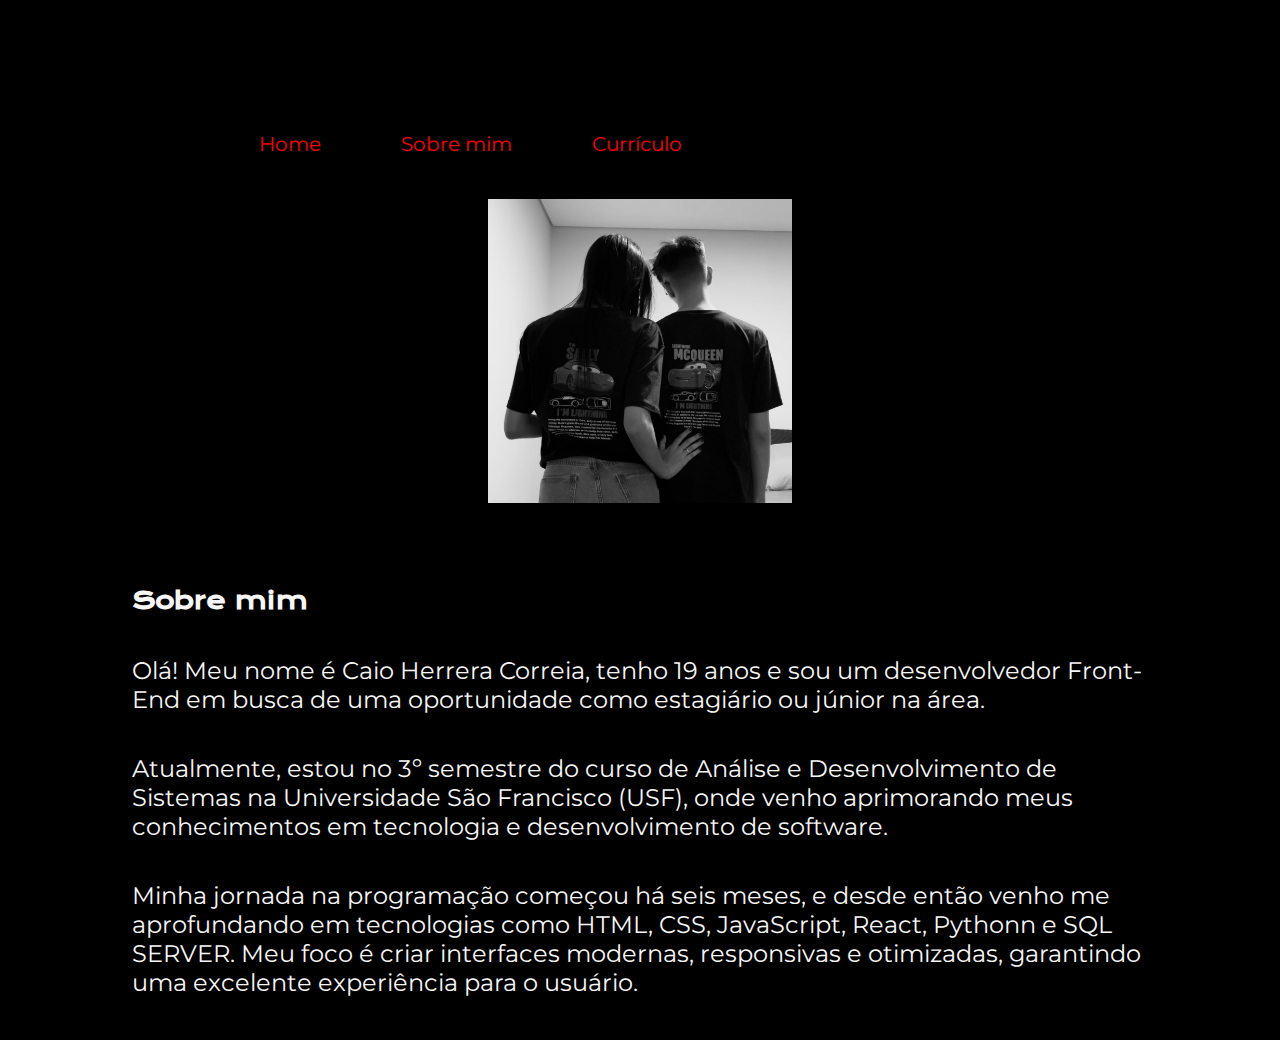
==== about.html @ d881612c "first commit" ====
<!DOCTYPE html>
<html lang="pt-br">
<head>
    <meta charset="UTF-8">
    <meta name="viewport" content="width=device-width, initial-scale=1.0">
    <title>Sobre mim</title>
    <link rel="stylesheet" href="./styles/styles.css">
    <link rel="stylesheet" href="./styles/fontes.css">
</head>
<body>
    <header class="cabecalho">
        <nav class="cabecalho_menu">
            <a class="cabecalho_menu_link" href="index.html">Home</a>
            <a class="cabecalho_menu_link" href="about.html">Sobre mim</a>
            <a class="cabecalho_menu_link" href="curriculum.html">Currículo</a>
        </nav>
    </header>
    <main class="principal">
        <section class="principal_conteudo">
            <h1 class="principal_conteudo_titulo"><strong>Sobre mim</strong></h1>
            <p class="principal_conteudo_paragrafo">Olá! Meu nome é Caio Herrera Correia, tenho 19 anos e sou um desenvolvedor Front-End em busca de uma oportunidade como estagiário ou júnior na área.</p>
                <p class="principal_conteudo_paragrafo">Atualmente, estou no 3º semestre do curso de Análise e Desenvolvimento de Sistemas na Universidade São Francisco (USF), onde venho aprimorando meus conhecimentos em tecnologia e desenvolvimento de software.</p>
                <p class="principal_conteudo_paragrafo">Minha jornada na programação começou há seis meses, e desde então venho me aprofundando em tecnologias como HTML, CSS, JavaScript, React, Pythonn e SQL SERVER. Meu foco é criar interfaces modernas, responsivas e otimizadas, garantindo uma excelente experiência para o usuário.</p>
        </section>
        <img src="./assets/love.jpg" alt="Foto de Perfil" class="tamanho-imagem">
    </main>
</body>
</html>
---- styles/styles.css ----
@import url(fontes.css);

:root {
    --cor_primaria: black;
    --cor_secundaria: #F6F6F6;
    --cor_terciaria: red;
    --cor_hover: #272727;

    --fonte_principal: "Krona One", sans-serif;
    --fonte_secundria:  "Montserrat", serif;
}

* {
    margin: 0;
    padding: 0;
}

body {
    display: flex;
    flex-direction: column; 
    height: 100vh;
    box-sizing: border-box;
    width: 100%;
    padding: 5px;
    background-color: var(--cor_primaria);
    color: var(--cor_secundaria);
}

.cabecalho {
    padding: 2% 0% 0% 18%;
}

.cabecalho_menu {
    display: flex;
    gap: 80px;
}

.cabecalho_menu_link {
    text-decoration: none;
    font-size: 1.25rem;
    font-family: var(--fonte_secundria);
    color: var(--cor_terciaria);
    width: 600;
}

.principal {
    padding: 5% 18%;
    display: flex;
    align-items: center;
    justify-content: center;
    min-height: 70vh;
    gap: 82px;
}

.principal_conteudo {
    width: 60%;
    display: flex;
    flex-direction: column;
    gap: 40px;
}

.principal_conteudo_titulo {
    font-size: 2rem;
    font-family: var(--fonte_principal);
    text-align: left;
}

.principal_conteudo_paragrafo {
    font-size: 1.5rem;
    font-family: var(--fonte_secundria);
    font-optical-sizing: auto;
    font-weight: 400;
    font-style: normal;
}

.principal_links {
    display: flex;
    flex-direction: column;
    align-items: center;
    gap: 40px;
}

.principal_links_link {
    color: var(--cor_secundaria);
    width: 65%;
    font-size: 1.5rem;
    font-family: var(--fonte_secundria);
    text-align: center;
    text-decoration: none;
    border-radius: 16px;
    padding: 21.5px 0;
    font-weight: 600;
    border: 2px solid var(--cor_terciaria);
}

.principal_links_curriculo {
    color: var(--cor_secundaria);
    width: 65%;
    font-size: 1.5rem;
    font-family: var(--fonte_secundria);
    text-align: center;
    text-decoration: none;
    border-radius: 16px;
    padding: 21.5px 0;
    font-weight: 600;
    border: 2px solid var(--cor_terciaria);
}

.principal_links_titulo {
    font-family: var(--fonte_secundria);
    font-size: 1.5rem;
    font-weight: 400;
}

.principal_links img {
    width: 24px;  
    height: auto;
    margin-right: 8px; 
    vertical-align: middle; 
}


.principal_links_link:hover {
    background-color: var(--cor_hover);
    padding: 5%
}

.principal_links_curriculo:hover {
    background-color: var(--cor_hover);
    padding: 5%
}

.tamanho-imagem {
    width: 50%;
    aspect-ratio: 1 / 1;
    object-fit: cover;
    margin: 0 auto;
}

.titulo-destaque {
    color: var(--cor_terciaria);
    font-weight: bold;
}

.principal_curriculo {
    width: 50%;
    padding: 2% 0% 0% 10%;
}

p {
    font-weight: bold;
}

span {
    color: var(--cor_terciaria);
}

@media (max-width: 1460px) {

    .cabecalho {
        padding: 10% 0% 0% 20%;
    }

    .principal {
        flex-direction: column-reverse;
        padding: 10%;
    }

    .principal_conteudo_titulo {
        font-size: 1.5rem;
    }

    .principal_conteudo {
        width: auto;
    }

    .tamanho-imagem {
        width: 30%;
    }

}
---- styles/fontes.css ----
@import url('https://fonts.googleapis.com/css2?family=Krona+One&family=Liter&family=Montserrat:ital,wght@0,100..900;1,100..900&family=Roboto:ital,wght@0,100..900;1,100..900&display=swap');

.fonte-krona {
    font-family: "Krona One", sans-serif;
}

.fonte-montserrat {
    font-family: "Montserrat", serif;
    font-optical-sizing: auto;
    font-weight: 400;
    font-style: normal;
  }
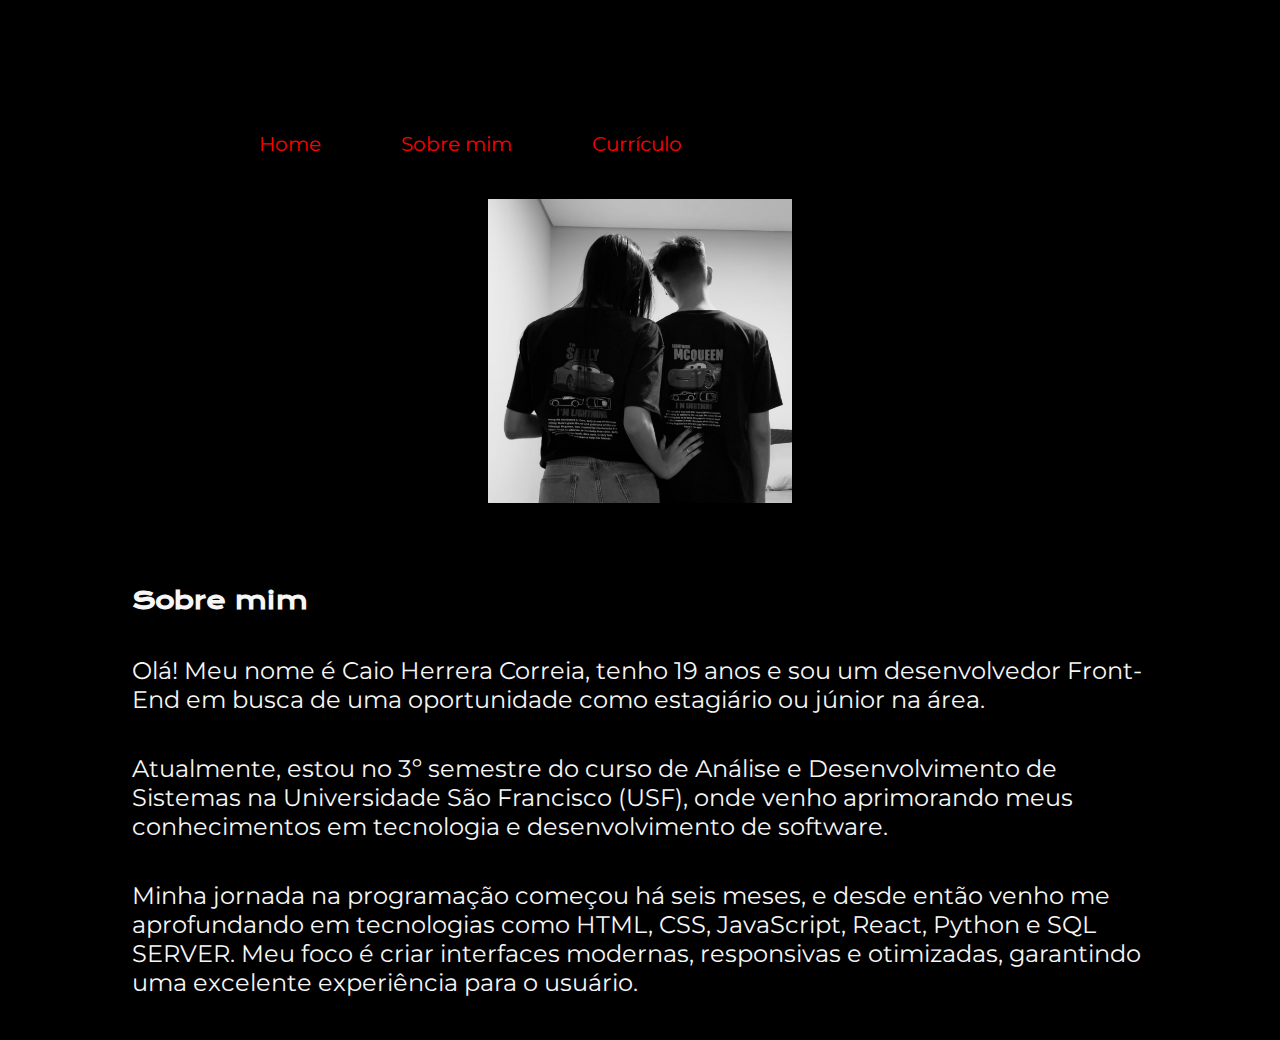
==== commit 95cee775: "corrigindo texto no about" ====
--- a/about.html
+++ b/about.html
@@ -20,9 +20,8 @@
             <h1 class="principal_conteudo_titulo"><strong>Sobre mim</strong></h1>
             <p class="principal_conteudo_paragrafo">Olá! Meu nome é Caio Herrera Correia, tenho 19 anos e sou um desenvolvedor Front-End em busca de uma oportunidade como estagiário ou júnior na área.</p>
                 <p class="principal_conteudo_paragrafo">Atualmente, estou no 3º semestre do curso de Análise e Desenvolvimento de Sistemas na Universidade São Francisco (USF), onde venho aprimorando meus conhecimentos em tecnologia e desenvolvimento de software.</p>
-                <p class="principal_conteudo_paragrafo">Minha jornada na programação começou há seis meses, e desde então venho me aprofundando em tecnologias como HTML, CSS, JavaScript, React, Pythonn e SQL SERVER. Meu foco é criar interfaces modernas, responsivas e otimizadas, garantindo uma excelente experiência para o usuário.</p>
+                <p class="principal_conteudo_paragrafo">Minha jornada na programação começou há seis meses, e desde então venho me aprofundando em tecnologias como HTML, CSS, JavaScript, React, Python e SQL SERVER. Meu foco é criar interfaces modernas, responsivas e otimizadas, garantindo uma excelente experiência para o usuário.</p>
         </section>
         <img src="./assets/love.jpg" alt="Foto de Perfil" class="tamanho-imagem">
     </main>
-</body>
-</html>+</body>--- a/styles/styles.css
+++ b/styles/styles.css
@@ -177,5 +177,4 @@
     .tamanho-imagem {
         width: 30%;
     }
-
 }